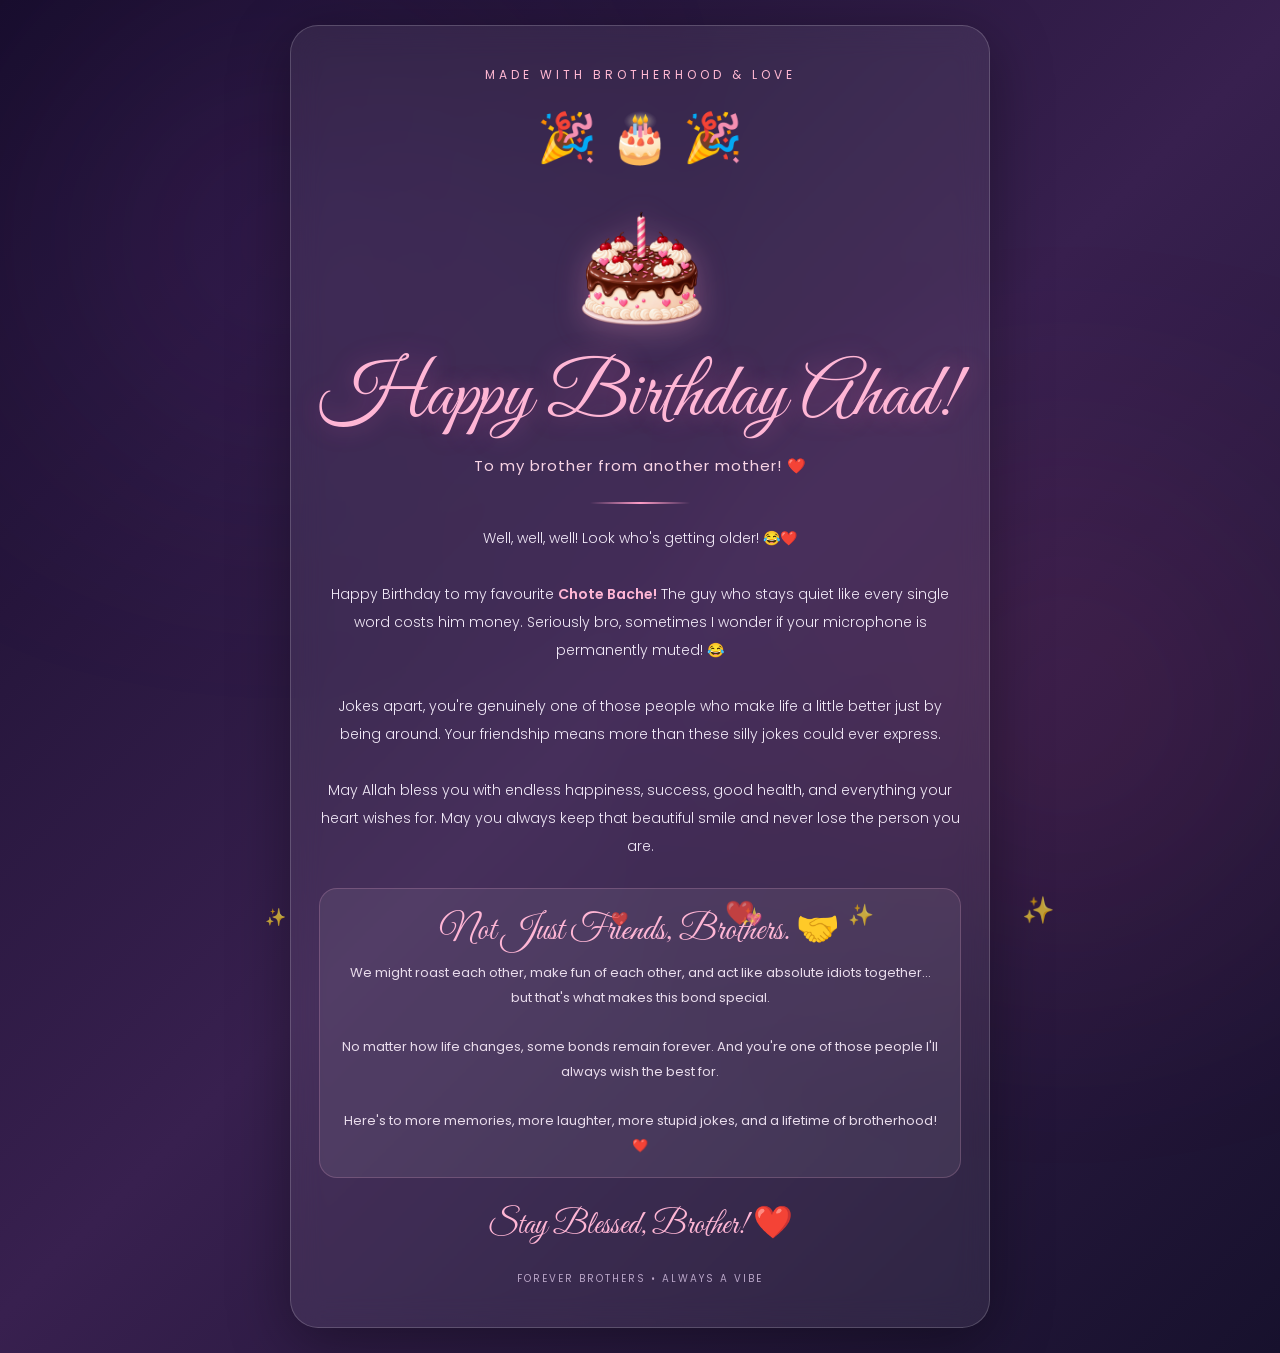
==== Pages/FinalWish.html @ 255cb89c "first commit" ====
<!DOCTYPE html>
<html lang="en">
<head>
    <meta charset="UTF-8">
    <meta name="viewport" content="width=device-width, initial-scale=1.0">

    <title>Happy Birthday Ahad ❤️</title>

    <link rel="preconnect" href="https://fonts.googleapis.com">
    <link rel="preconnect" href="https://fonts.gstatic.com" crossorigin>

    <link href="https://fonts.googleapis.com/css2?family=Great+Vibes&family=Poppins:wght@300;400;500;600;700;800&display=swap" rel="stylesheet">

    <style>
        * {
            margin: 0;
            padding: 0;
            box-sizing: border-box;
        }

        body {
            min-height: 100vh;
            background: linear-gradient(135deg, #160d2b, #38204f, #17112d);
            color: white;
            font-family: 'Poppins', sans-serif;
            display: flex;
            justify-content: center;
            align-items: center;
            padding: 25px 15px;
            overflow-x: hidden;
            position: relative;
        }

        .glow {
            position: fixed;
            width: 300px;
            height: 300px;
            background: #c75cff;
            filter: blur(150px);
            opacity: 0.25;
            border-radius: 50%;
            z-index: -1;
            top: 10%;
            left: 10%;
        }

        .glow.two {
            background: #ff4f91;
            top: auto;
            left: auto;
            bottom: 5%;
            right: 5%;
        }

        .container {
            width: 100%;
            max-width: 700px;
            text-align: center;
            padding: 40px 28px;
            background: rgba(255, 255, 255, 0.07);
            border: 1px solid rgba(255, 255, 255, 0.18);
            border-radius: 28px;
            backdrop-filter: blur(15px);
            box-shadow: 0 15px 60px rgba(0, 0, 0, 0.35);
            animation: appear 1.2s ease;
            position: relative;
        }

        .top-text {
            font-size: 12px;
            letter-spacing: 4px;
            text-transform: uppercase;
            color: #ffb8d2;
            margin-bottom: 18px;
        }

        .confetti {
            font-size: 48px;
            animation: bounce 2s infinite;
            margin-bottom: 10px;
        }

        .teddy {
            width: 150px;
            height: 150px;
            object-fit: contain;
            margin: 10px auto 15px;
            display: block;
            filter: drop-shadow(0 5px 15px rgba(255, 160, 200, 0.3));
        }

        h1 {
            font-family: 'Great Vibes', cursive;
            font-size: clamp(48px, 10vw, 76px);
            color: #ffb6d5;
            font-weight: 400;
            margin: 10px 0;
            text-shadow: 0 0 25px rgba(255, 105, 180, 0.35);
        }

        .subtitle {
            color: #f9d5e5;
            font-size: 15px;
            margin-bottom: 25px;
            letter-spacing: 1px;
        }

        .divider {
            width: 100px;
            height: 2px;
            background: linear-gradient(to right, transparent, #ff9dc7, transparent);
            margin: 20px auto;
        }

        .message {
            font-size: 14px;
            line-height: 2;
            color: #f0e7f6;
            font-weight: 300;
            text-align: center;
        }

        .message strong {
            color: #ffb6d5;
            font-weight: 600;
        }

        .brotherhood {
            margin-top: 28px;
            padding: 18px;
            border-radius: 18px;
            background: rgba(255, 255, 255, 0.07);
            border: 1px solid rgba(255, 182, 213, 0.2);
        }

        .brotherhood h2 {
            font-family: 'Great Vibes', cursive;
            color: #ffb6d5;
            font-size: 35px;
            font-weight: 400;
            margin-bottom: 8px;
        }

        .brotherhood p {
            font-size: 13px;
            line-height: 1.9;
            color: #e9dcec;
        }

        .signature {
            font-family: 'Great Vibes', cursive;
            color: #ffb6d5;
            font-size: 32px;
            margin-top: 25px;
        }

        .btn {
            display: inline-block;
            margin-top: 30px;
            padding: 13px 38px;
            border-radius: 50px;
            background: linear-gradient(135deg, #ff79ad, #bd65e8);
            color: white;
            text-decoration: none;
            font-size: 14px;
            font-weight: 600;
            letter-spacing: 1px;
            box-shadow: 0 5px 25px rgba(255, 105, 180, 0.3);
            transition: 0.3s ease;
        }

        .btn:hover {
            transform: translateY(-5px) scale(1.05);
            box-shadow: 0 10px 35px rgba(255, 105, 180, 0.5);
        }

        .footer {
            margin-top: 25px;
            color: #b9a5c7;
            font-size: 10px;
            letter-spacing: 2px;
        }

        .heart {
            position: fixed;
            bottom: -30px;
            font-size: 18px;
            animation: float 7s linear infinite;
            opacity: 0.7;
            pointer-events: none;
        }

        @keyframes float {
            0% {
                transform: translateY(0) rotate(0deg);
                opacity: 0;
            }
            20% { opacity: 0.7; }
            100% {
                transform: translateY(-110vh) rotate(360deg);
                opacity: 0;
            }
        }

        @keyframes bounce {
            0%, 100% { transform: translateY(0); }
            50% { transform: translateY(-10px); }
        }

        @keyframes appear {
            from {
                opacity: 0;
                transform: translateY(35px);
            }
            to {
                opacity: 1;
                transform: translateY(0);
            }
        }

        @media(max-width: 480px) {
            .container {
                padding: 32px 20px;
            }

            .message {
                font-size: 13px;
            }

            .teddy {
                width: 125px;
                height: 125px;
            }
        }
    </style>
</head>

<body>

    <div class="glow"></div>
    <div class="glow two"></div>

    <main class="container">

        <div class="top-text">Made with brotherhood & love</div>

        <div class="confetti">🎉 🎂 🎉</div>

        <img
            src="/Assets/Kawaii Chocolate Cherry Birthday Cake.png"
            class="teddy"
            alt="Birthday teddy bear"
        >

        <h1>Happy Birthday Ahad!</h1>

        <p class="subtitle">
            To my brother from another mother! ❤️
        </p>

        <div class="divider"></div>

        <p class="message">
            Well, well, well! Look who's getting older! 😂❤️
            <br><br>

            Happy Birthday to my favourite <strong>Chote Bache!</strong>
            The guy who stays quiet like every single word costs him money.
            Seriously bro, sometimes I wonder if your microphone is permanently
            muted! 😂
            <br><br>

            Jokes apart, you're genuinely one of those people who make life
            a little better just by being around. Your friendship means more
            than these silly jokes could ever express.
            <br><br>

            May Allah bless you with endless happiness, success, good health,
            and everything your heart wishes for. May you always keep that
            beautiful smile and never lose the person you are.
        </p>

        <div class="brotherhood">

            <h2>Not Just Friends, Brothers. 🤝</h2>

            <p>
                We might roast each other, make fun of each other,
                and act like absolute idiots together...
                but that's what makes this bond special.
                <br><br>

                No matter how life changes, some bonds remain forever.
                And you're one of those people I'll always wish the best for.
                <br><br>

                Here's to more memories, more laughter, more stupid jokes,
                and a lifetime of brotherhood! ❤️
            </p>

        </div>

        <div class="signature">
            Stay Blessed, Brother! ❤️
        </div>

        <div class="footer">
            FOREVER BROTHERS • ALWAYS A VIBE
        </div>

    </main>

    <script>
        const emojis = ["❤️", "💜", "✨", "💖", "🤝"];

        function createHeart() {
            const heart = document.createElement("div");
            heart.classList.add("heart");

            heart.innerHTML =
                emojis[Math.floor(Math.random() * emojis.length)];

            heart.style.left = Math.random() * 100 + "vw";
            heart.style.animationDuration =
                (5 + Math.random() * 5) + "s";

            heart.style.fontSize =
                (12 + Math.random() * 15) + "px";

            document.body.appendChild(heart);

            setTimeout(() => {
                heart.remove();
            }, 10000);
        }

        setInterval(createHeart, 500);
    </script>

</body>
</html>
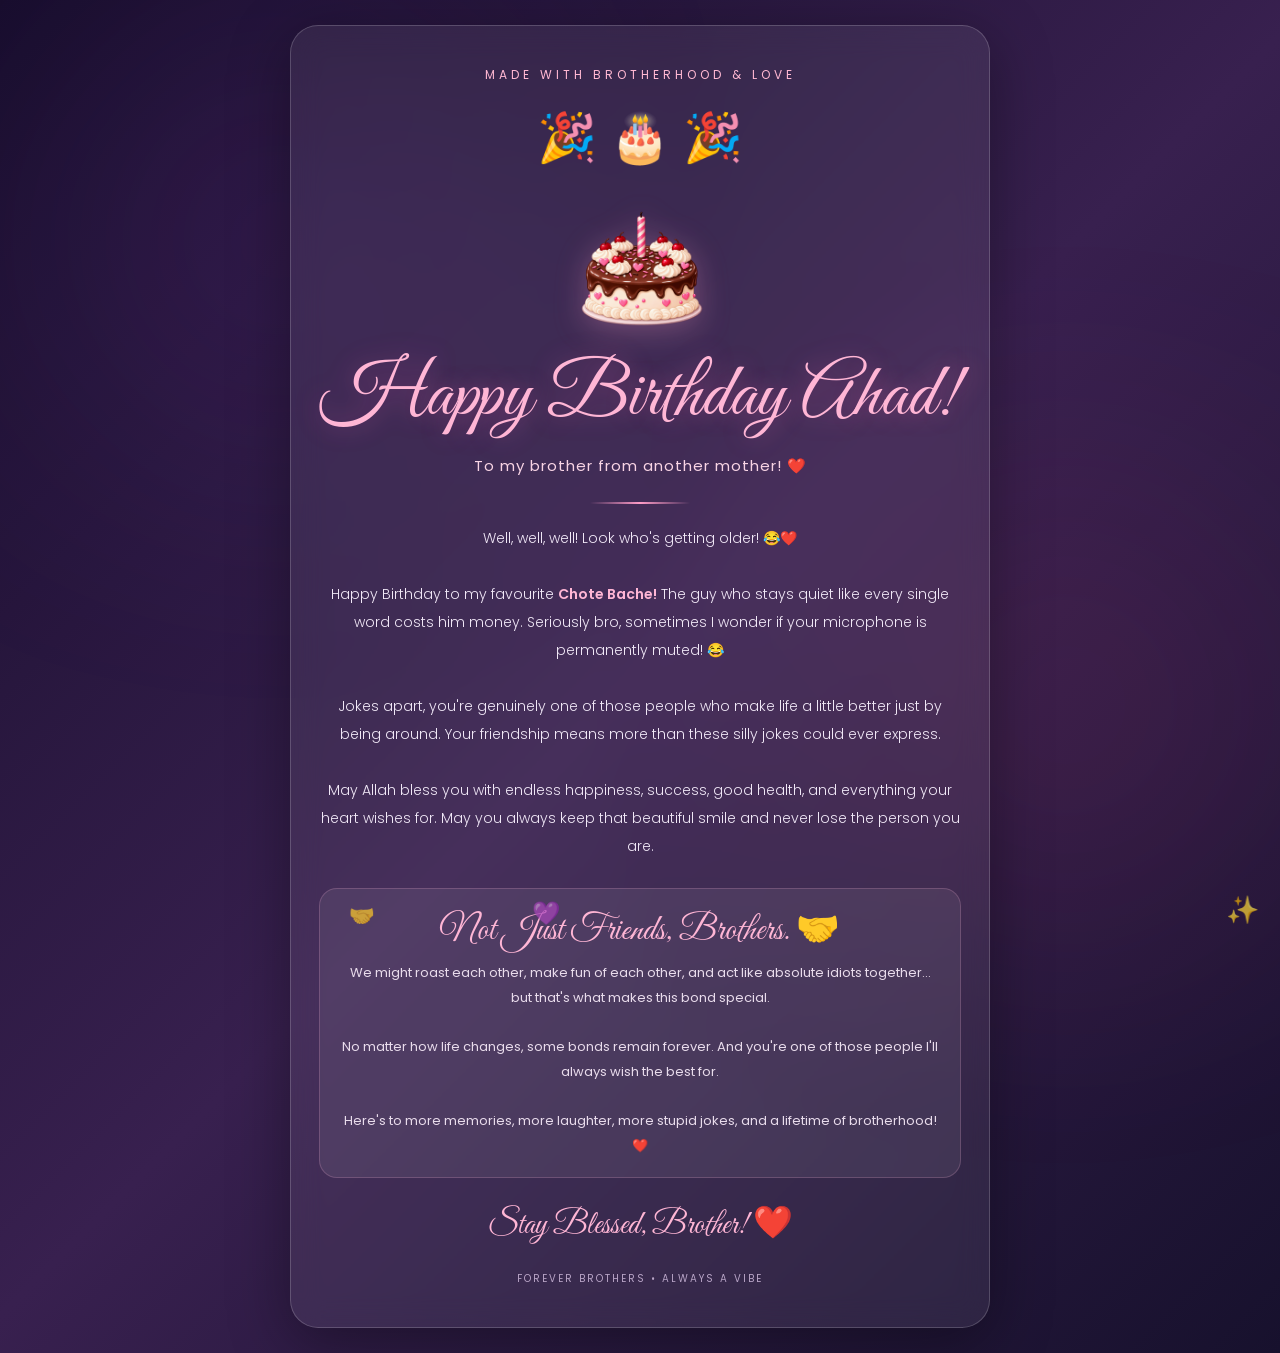
==== commit 028e5b17: "Updated entire project folder" ====
--- a/Pages/FinalWish.html
+++ b/Pages/FinalWish.html
@@ -248,7 +248,7 @@
         <div class="confetti">🎉 🎂 🎉</div>
 
         <img
-            src="/Assets/Kawaii Chocolate Cherry Birthday Cake.png"
+            src="../Assets/Kawaii Chocolate Cherry Birthday Cake.png"
             class="teddy"
             alt="Birthday teddy bear"
         >
